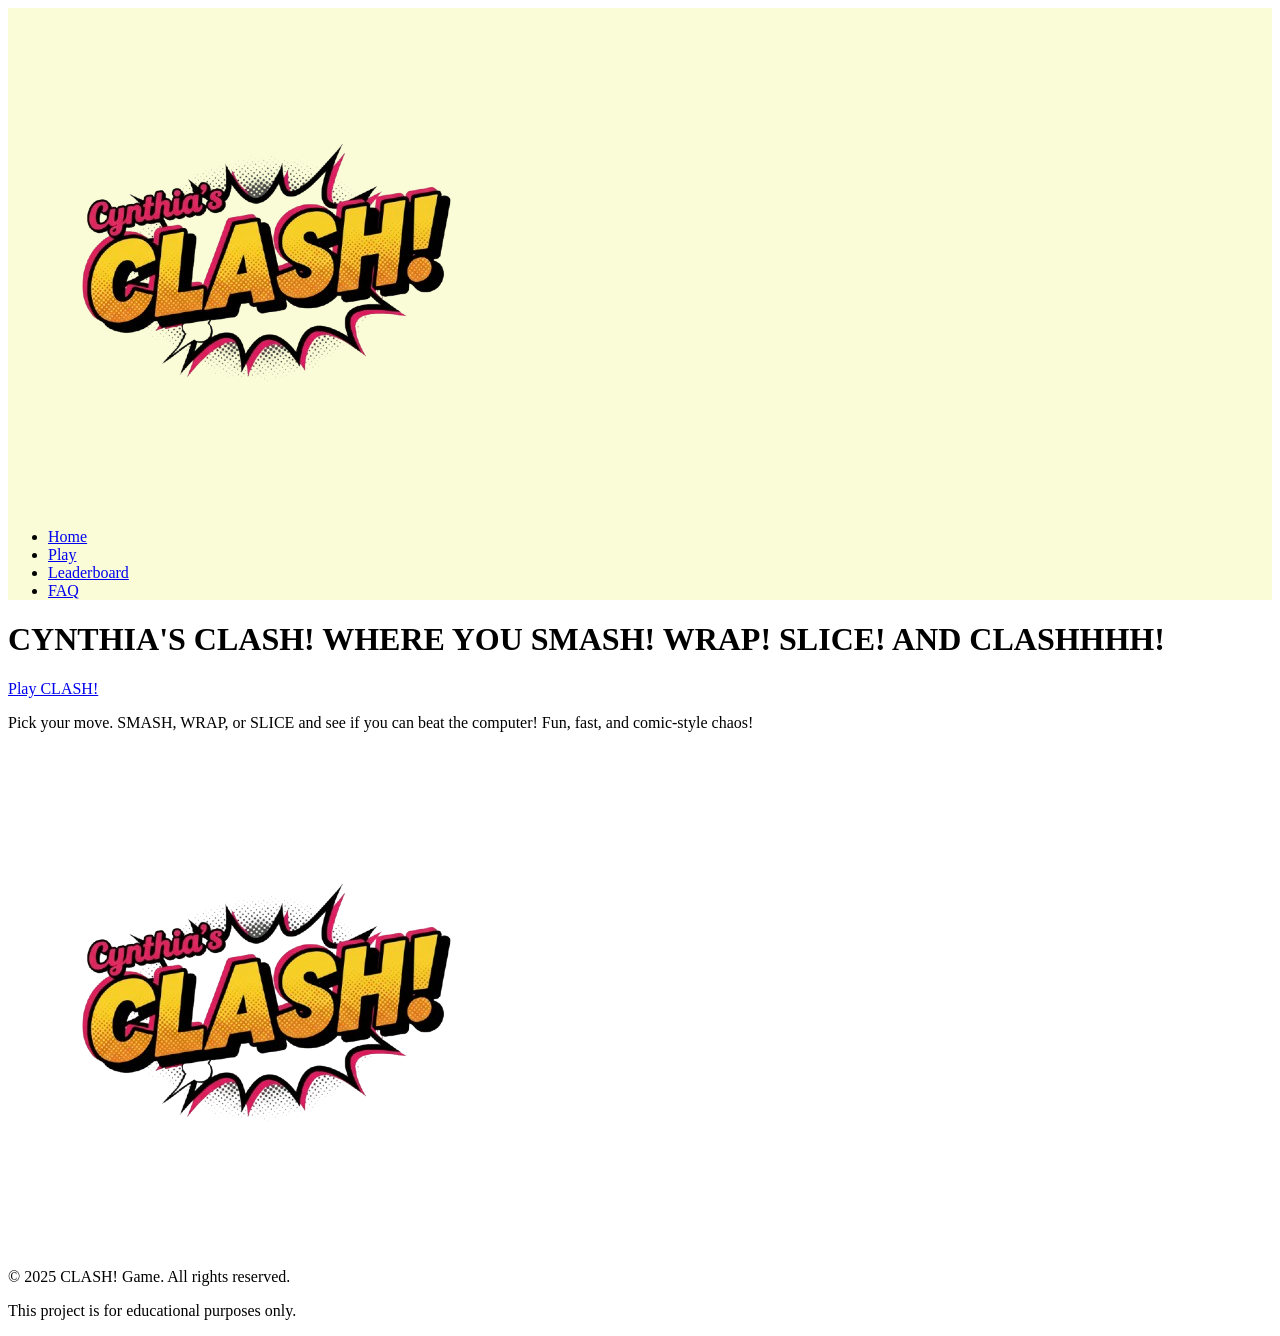
==== index.html @ 75a095c6 "Initial commit: HTML skeleton and folder structure" ====
<!DOCTYPE html>
<html lang="en">
<head>
    <meta charset="UTF-8">
    <meta name="viewport" content="width=device-width, initial-scale=1.0">
    <link href="css/index.css" rel="stylesheet">
    <title>CLASH!</title>
</head>
<body>
<!--NAVIGATION BAR-->
 <nav>
    <img src="assets/images/CLASH!-logo.png" alt="CLASH! logo">
    <ul>
        <li><a href="index.html">Home</a></li>
        <li><a href="game.html">Play</a></li>
        <li><a href="leaderboard.html">Leaderboard</a></li>
        <li><a href="faq.html">FAQ</a></li>
    </ul>
 </nav>

 <!--HEADER-->
    <header>
        <h1>CYNTHIA'S CLASH! WHERE YOU SMASH! WRAP! SLICE! AND CLASHHHH!</h1>
    </header>

<!--MAIN CONTENT-->
<a href="game.html">Play CLASH!</a>

<p>Pick your move. SMASH, WRAP, or SLICE and see if you can beat the computer! Fun, fast, and comic-style chaos!</p>

<!--FOOTER-->
    <footer>
        <img src="assets/images/CLASH!-logo.png" alt="CLASH! logo">
  <p>&copy; 2025 CLASH! Game. All rights reserved.</p>
  <p>This project is for educational purposes only.</p>
    </footer>

</body>
</html>
---- css/index.css ----
nav {
    
    background-color: rgb(250, 252, 215);
}
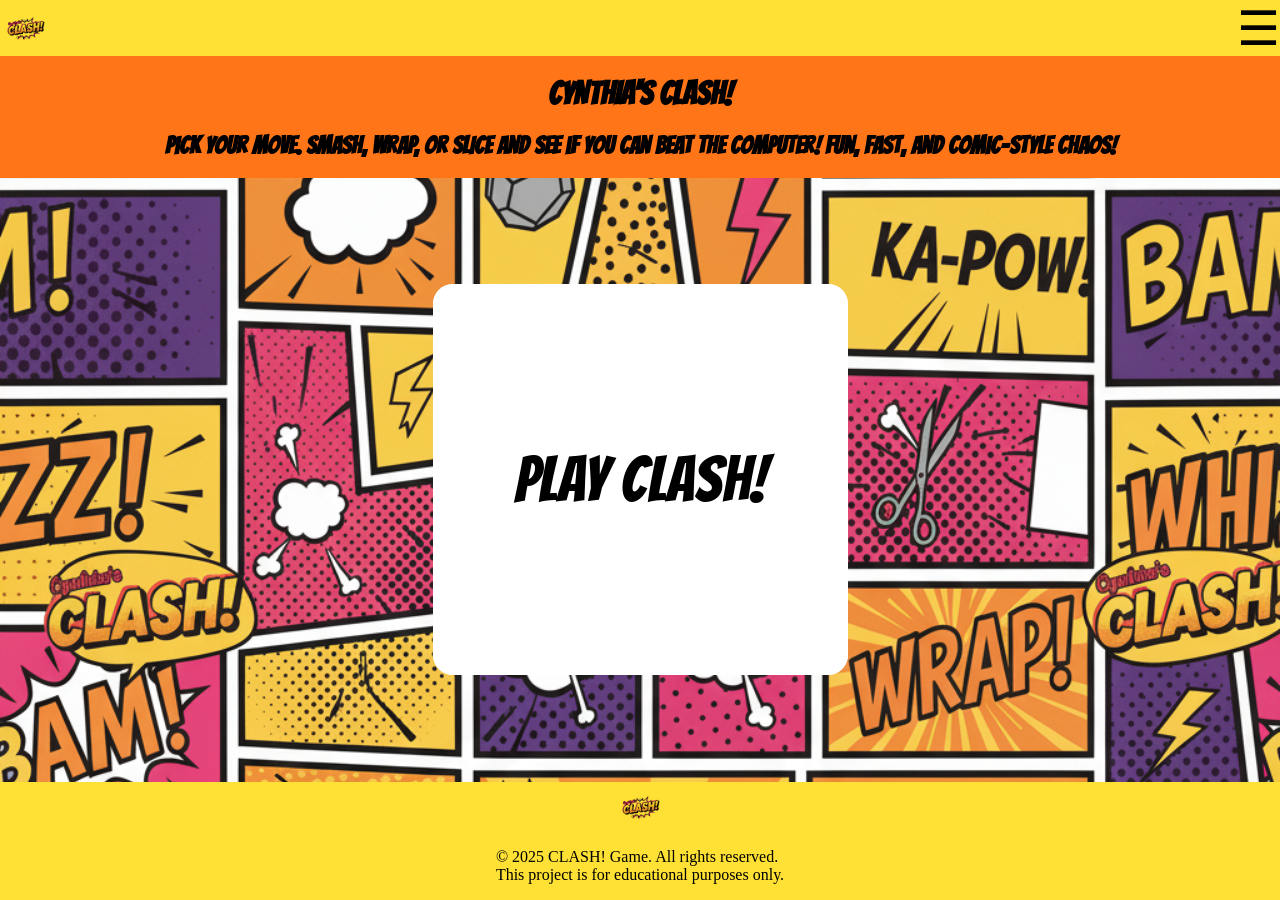
==== commit 0457564e: "Add to FAQ section with initial questions, answers, and rules" ====
--- a/index.html
+++ b/index.html
@@ -4,12 +4,16 @@
     <meta charset="UTF-8">
     <meta name="viewport" content="width=device-width, initial-scale=1.0">
     <link href="css/index.css" rel="stylesheet">
+    <link href="https://fonts.googleapis.com/css2?family=Bangers&display=swap" rel="stylesheet">
     <title>CLASH!</title>
 </head>
 <body>
 <!--NAVIGATION BAR-->
  <nav>
     <img src="assets/images/CLASH!-logo.png" alt="CLASH! logo">
+
+    <div class="dropdown-menu">☰</div>
+
     <ul>
         <li><a href="index.html">Home</a></li>
         <li><a href="game.html">Play</a></li>
@@ -20,19 +24,21 @@
 
  <!--HEADER-->
     <header>
-        <h1>CYNTHIA'S CLASH! WHERE YOU SMASH! WRAP! SLICE! AND CLASHHHH!</h1>
+        <h1>CYNTHIA'S CLASH!</h1>
+        <h2>Pick your move. SMASH, WRAP, or SLICE and see if you can beat the computer! Fun, fast, and comic-style chaos!</h2>
     </header>
 
 <!--MAIN CONTENT-->
-<a href="game.html">Play CLASH!</a>
-
-<p>Pick your move. SMASH, WRAP, or SLICE and see if you can beat the computer! Fun, fast, and comic-style chaos!</p>
+<main>
+<a class="play-btn" href="game.html">PLAY CLASH!</a>
+</main>
 
 <!--FOOTER-->
     <footer>
         <img src="assets/images/CLASH!-logo.png" alt="CLASH! logo">
-  <p>&copy; 2025 CLASH! Game. All rights reserved.</p>
-  <p>This project is for educational purposes only.</p>
+  <p>&copy; 2025 CLASH! Game. All rights reserved.
+    <br> This project is for educational purposes only.
+  </p>
     </footer>
 
 </body>
--- a/css/index.css
+++ b/css/index.css
@@ -1,4 +1,78 @@
+/* BODY AND MAIN  */
+
+body {
+    margin: 0;
+    padding: 0;
+    min-height: 100vh;
+    display: flex;
+    flex-direction: column;
+    background-image: url(../assets/images/home-background.png);
+    background-size: cover;
+}
+
+main {
+    flex: 1;
+    align-content: center;
+    text-align: center; 
+}
+
+/* NAV BAR */
 nav {
-    
-    background-color: rgb(250, 252, 215);
+    background-color: #ffe135;
+    display: flex;
+    justify-content: space-between;
+    align-items: center;
 }
+
+nav img {
+    max-width: 50px;
+    height: auto;
+}
+
+.dropdown-menu {
+    font-size: 3rem;
+}
+
+ul {
+    display: none;
+}
+
+/* HEADER */
+header {
+    background-color: #ff7518;
+    color: #000000;
+    text-align: center;
+    font-family: "Bangers", system-ui;
+    font-weight:lighter;
+}
+
+/* PLAY BUTTON & DESCRIPTION*/
+.play-btn {
+    background-color: rgb(255, 255, 255);
+    color: #000000;
+    border: 1px solid rgb(255, 255, 255);
+    border-radius: 20px;
+    font-size: 4rem;
+    padding: 10rem 5rem;
+    font-family: "Bangers", system-ui;
+    text-decoration: none;
+}
+.play-btn:hover {
+    color: #e30b5d;
+}
+
+/* FOOTER */
+footer{
+    background-color: #ffe135;
+    display: flex;
+    flex-direction: column;
+    align-items: center;
+}
+
+footer img {
+    max-width: 50px;
+    height: auto;
+}
+
+
+
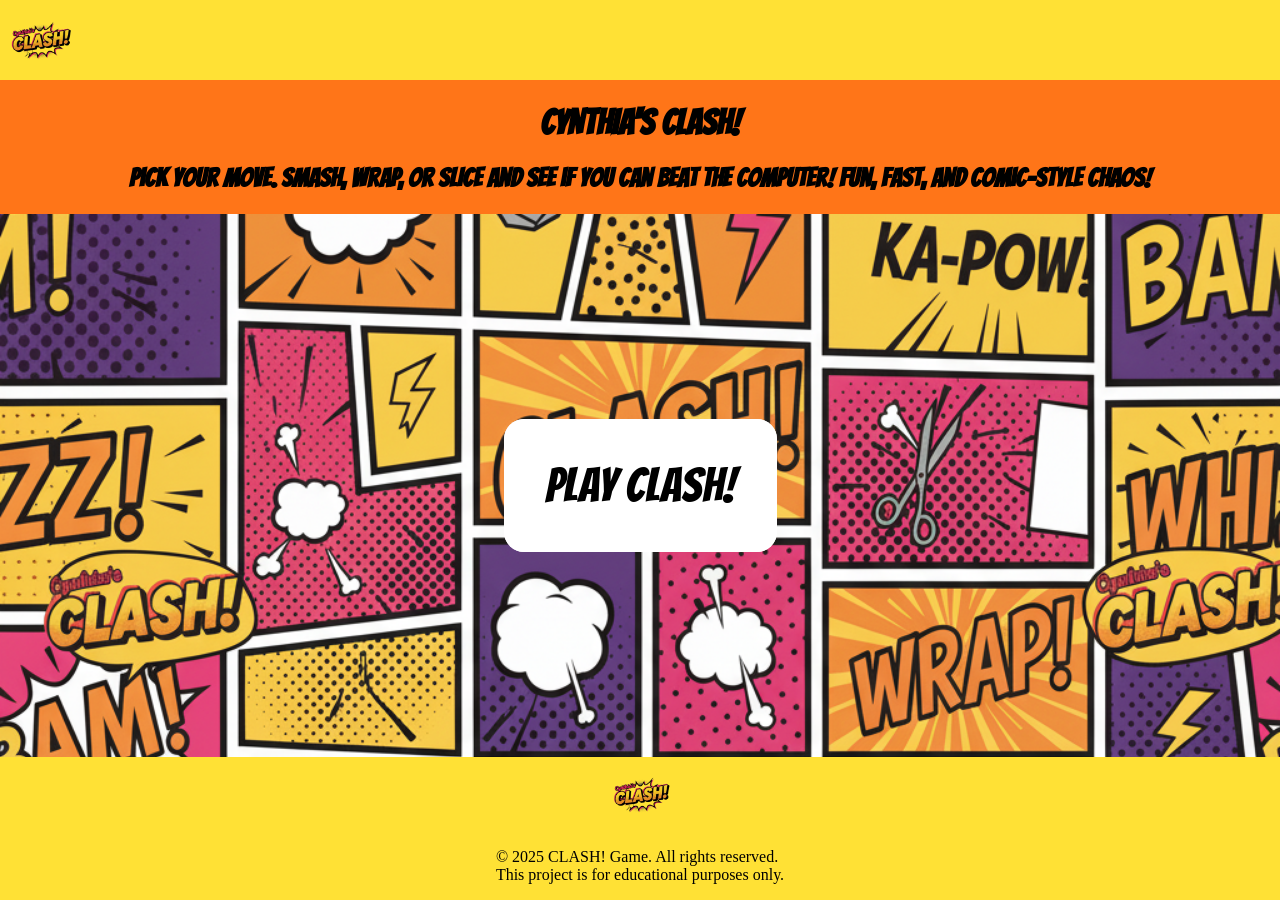
==== commit eff52010: "Refine page styling: colors, fonts, and layout adjustments" ====
--- a/index.html
+++ b/index.html
@@ -40,6 +40,6 @@
     <br> This project is for educational purposes only.
   </p>
     </footer>
-
+<script src="js/index.js"></script>
 </body>
 </html>
--- a/css/index.css
+++ b/css/index.css
@@ -25,7 +25,7 @@
 }
 
 nav img {
-    max-width: 50px;
+    max-width: 80px;
     height: auto;
 }
 
@@ -44,6 +44,7 @@
     text-align: center;
     font-family: "Bangers", system-ui;
     font-weight:lighter;
+    padding: 0;
 }
 
 /* PLAY BUTTON & DESCRIPTION*/
@@ -52,8 +53,8 @@
     color: #000000;
     border: 1px solid rgb(255, 255, 255);
     border-radius: 20px;
-    font-size: 4rem;
-    padding: 10rem 5rem;
+    font-size: 1.5rem;
+    padding: 1.5rem 2rem;
     font-family: "Bangers", system-ui;
     text-decoration: none;
 }
@@ -70,9 +71,26 @@
 }
 
 footer img {
-    max-width: 50px;
+    max-width: 75px;
     height: auto;
+}
+
+/* MEDIA QUERY */
+@media screen and (min-width: 767px){
+    .dropdown-menu{
+        display: none;
+    }
+
+    header{
+        font-size: 1.1rem;
+    }
+
+    .play-btn{
+        font-size: 3rem;
+        padding: 2.5rem 2.5rem;
+    }
 }
 
 
 
+
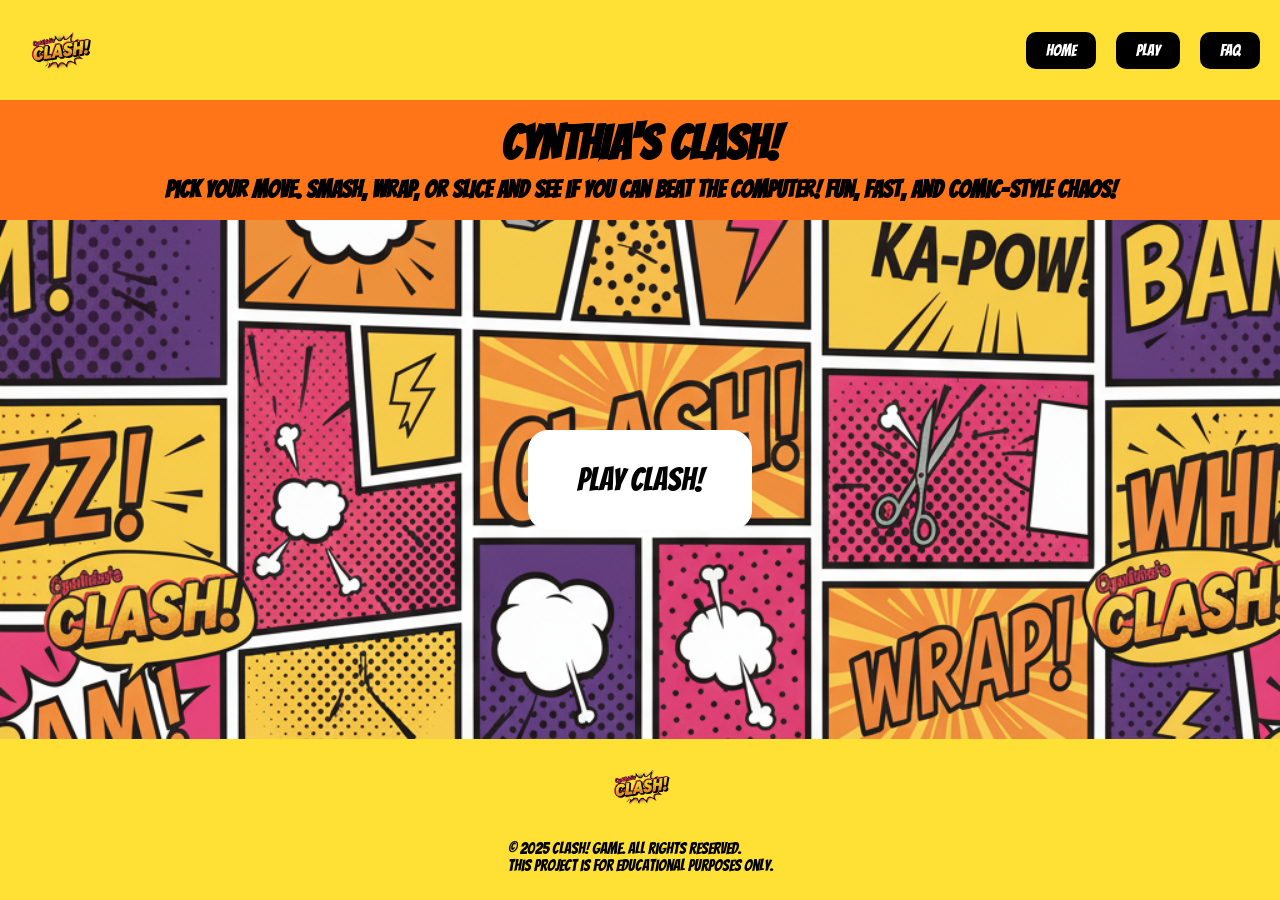
==== commit cbcff8f6: "Finalize project" ====
--- a/index.html
+++ b/index.html
@@ -11,13 +11,10 @@
 <!--NAVIGATION BAR-->
  <nav>
     <img src="assets/images/CLASH!-logo.png" alt="CLASH! logo">
-
     <div class="dropdown-menu">☰</div>
-
-    <ul>
+    <ul class="nav-links">
         <li><a href="index.html">Home</a></li>
         <li><a href="game.html">Play</a></li>
-        <li><a href="leaderboard.html">Leaderboard</a></li>
         <li><a href="faq.html">FAQ</a></li>
     </ul>
  </nav>
--- a/css/index.css
+++ b/css/index.css
@@ -1,5 +1,4 @@
-/* BODY AND MAIN  */
-
+/* BODY AND MAIN */
 body {
     margin: 0;
     padding: 0;
@@ -8,12 +7,15 @@
     flex-direction: column;
     background-image: url(../assets/images/home-background.png);
     background-size: cover;
+    font-family: "Bangers", system-ui;
 }
 
 main {
     flex: 1;
-    align-content: center;
-    text-align: center; 
+    display: flex;
+    justify-content: center;
+    align-items: center;
+    text-align: center;
 }
 
 /* NAV BAR */
@@ -22,6 +24,7 @@
     display: flex;
     justify-content: space-between;
     align-items: center;
+    padding: 10px 20px;
 }
 
 nav img {
@@ -29,33 +32,70 @@
     height: auto;
 }
 
+/* HAMBURGER MENU */
 .dropdown-menu {
-    font-size: 3rem;
+    font-size: 2.5rem;
+    cursor: pointer;
+    user-select: none;
 }
 
-ul {
-    display: none;
+/* NAV LINKS */
+.nav-links {
+    list-style: none;
+    padding: 0;
+    margin: 0;
+    display: none; /* hidden on mobile */
+    flex-direction: column;
+    gap: 10px;
+}
+
+.nav-links li a {
+    text-decoration: none;
+    background-color: #000;
+    color: #fff;
+    padding: 10px 15px;
+    border-radius: 10px;
+    text-align: center;
+    display: block;
+    text-transform: uppercase; /* capitalize text */
+}
+
+.nav-links li a:hover {
+    background-color: #e30b5d;
+}
+
+/* SHOW CLASS FOR MOBILE */
+.nav-links.show {
+    display: flex;
 }
 
 /* HEADER */
 header {
     background-color: #ff7518;
-    color: #000000;
+    color: #000;
     text-align: center;
-    font-family: "Bangers", system-ui;
-    font-weight:lighter;
-    padding: 0;
+    font-weight: lighter;
+    padding: 10px 20px;
 }
 
-/* PLAY BUTTON & DESCRIPTION*/
+header h1 {
+    margin: 0.5rem;
+    font-size: 2rem;
+}
+
+header h2 {
+    margin: 0.5rem;
+    font-size: 1.2rem;
+}
+
+/* PLAY BUTTON */
 .play-btn {
-    background-color: rgb(255, 255, 255);
-    color: #000000;
-    border: 1px solid rgb(255, 255, 255);
+    background-color: #fff;
+    color: #000;
+    border: 1px solid #fff;
     border-radius: 20px;
     font-size: 1.5rem;
     padding: 1.5rem 2rem;
-    font-family: "Bangers", system-ui;
     text-decoration: none;
 }
 .play-btn:hover {
@@ -63,11 +103,12 @@
 }
 
 /* FOOTER */
-footer{
+footer {
     background-color: #ffe135;
     display: flex;
     flex-direction: column;
     align-items: center;
+    padding: 10px;
 }
 
 footer img {
@@ -77,20 +118,19 @@
 
 /* MEDIA QUERY */
 @media screen and (min-width: 767px){
-    .dropdown-menu{
-        display: none;
+    .dropdown-menu {
+        display: none; /* hide hamburger on desktop */
     }
-
-    header{
-        font-size: 1.1rem;
+    .nav-links {
+        display: flex !important;
+        flex-direction: row;
+        gap: 20px;
     }
-
-    .play-btn{
-        font-size: 3rem;
-        padding: 2.5rem 2.5rem;
+    .nav-links li a {
+        padding: 10px 20px;
     }
+    
+    header h1 { font-size: 3rem; }
+    header h2 { font-size: 1.5rem; }
+    .play-btn { font-size: 2rem; padding: 2rem 3rem; }
 }
-
-
-
-
